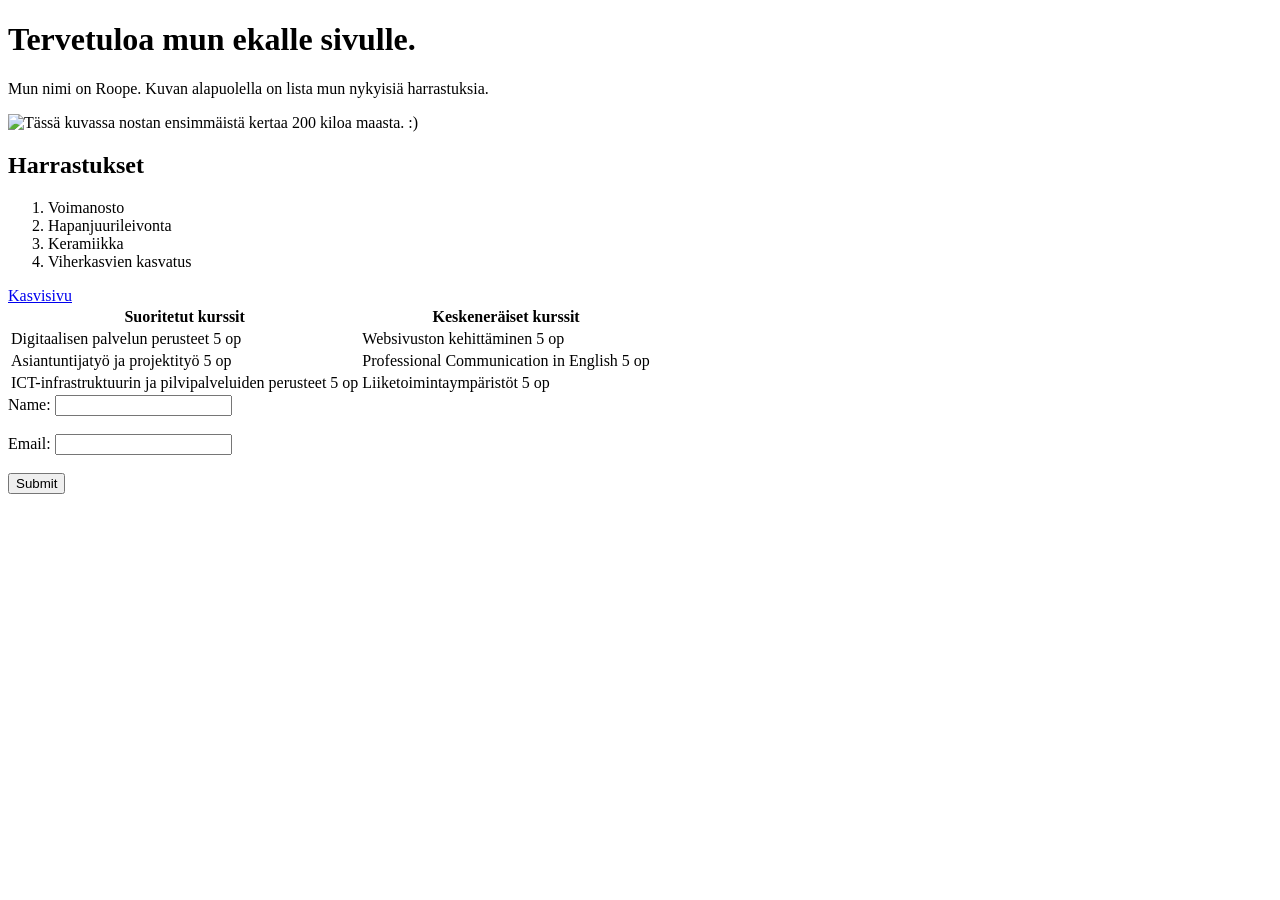
==== WS01/index.html @ fa500e5e "Ensimmäinen commit ja WS01 tehtävä tehty" ====
<!DOCTYPE html>
<html>

        <title>Ensimmäinen HTML Sivu</title>
    </head>
    <body>
        <h1>Tervetuloa mun ekalle sivulle.</h1>
        <p>Mun nimi on Roope. Kuvan alapuolella on lista mun nykyisiä harrastuksia.</p>
        <img src="path/to/IMG_5861.jpg" alt="Tässä kuvassa nostan ensimmäistä 	kertaa 200 kiloa maasta. :)">
	<h2>Harrastukset</h2>
    <ol>
        <li>Voimanosto</li>
        <li>Hapanjuurileivonta</li>
        <li>Keramiikka</li>
        <li>Viherkasvien kasvatus</li>
    </ol>
    <a href="https://plnts.com/en">Kasvisivu</a>
	<table>
    <tr>
        <th>Suoritetut kurssit</th>
        <th>Keskeneräiset kurssit</th>
    </tr>
    <tr>
        <td>Digitaalisen palvelun perusteet 5 op</td> 
        <td>Websivuston kehittäminen 5 op</td>
    </tr>
    <tr>
        <td>Asiantuntijatyö ja projektityö 5 op</td>
        <td>Professional Communication in English 5 op</td>
    </tr>
    <tr>
    	<td>ICT-infrastruktuurin ja pilvipalveluiden perusteet 5 op</td>
        <td>Liiketoimintaympäristöt 5 op</td>
    </table>
    <form>
    <label for="name">Name:</label>
    <input type="text" id="name" name="name"><br><br>
    <label for="email">Email:</label>
    <input type="email" id="email" name="email"><br><br>
    <input type="submit" value="Submit">
    </form>
</body></html>
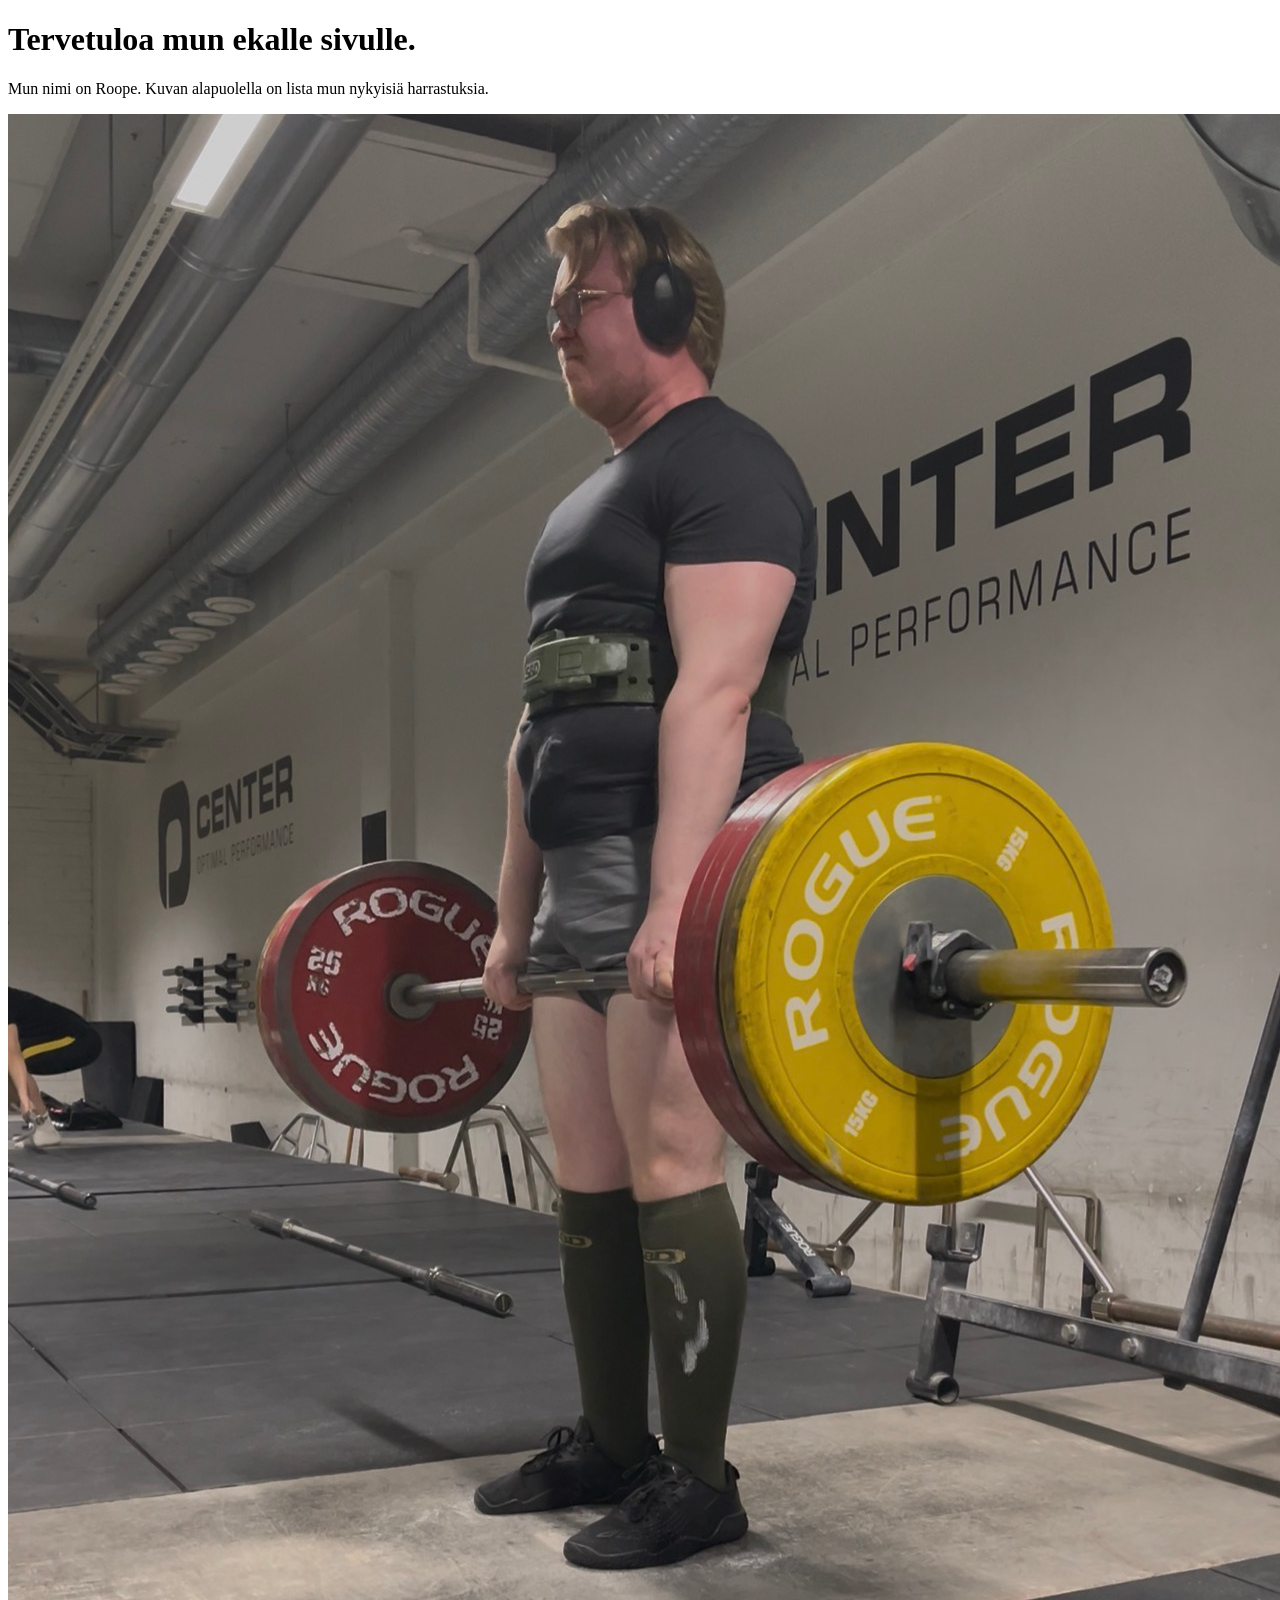
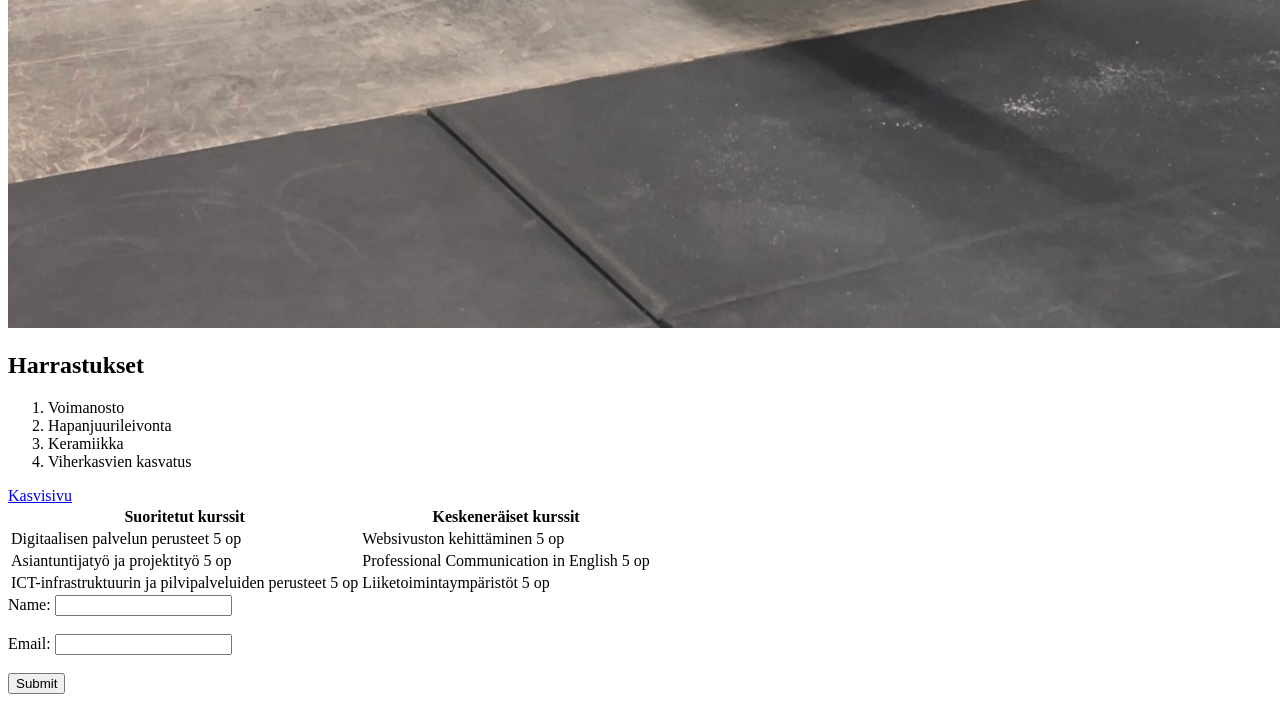
==== commit 055fc5fc: "Add workshop tasks 01 to 06 with initial readme files - Created read.md for Workshop task 01 - Creat" ====
--- a/WS01/index.html
+++ b/WS01/index.html
@@ -6,7 +6,7 @@
     <body>
         <h1>Tervetuloa mun ekalle sivulle.</h1>
         <p>Mun nimi on Roope. Kuvan alapuolella on lista mun nykyisiä harrastuksia.</p>
-        <img src="path/to/IMG_5861.jpg" alt="Tässä kuvassa nostan ensimmäistä 	kertaa 200 kiloa maasta. :)">
+        <img src="./images/IMG_Mave.jpg" alt="Tässä kuvassa nostan ensimmäistä 	kertaa 200 kiloa maasta. :)">
 	<h2>Harrastukset</h2>
     <ol>
         <li>Voimanosto</li>
